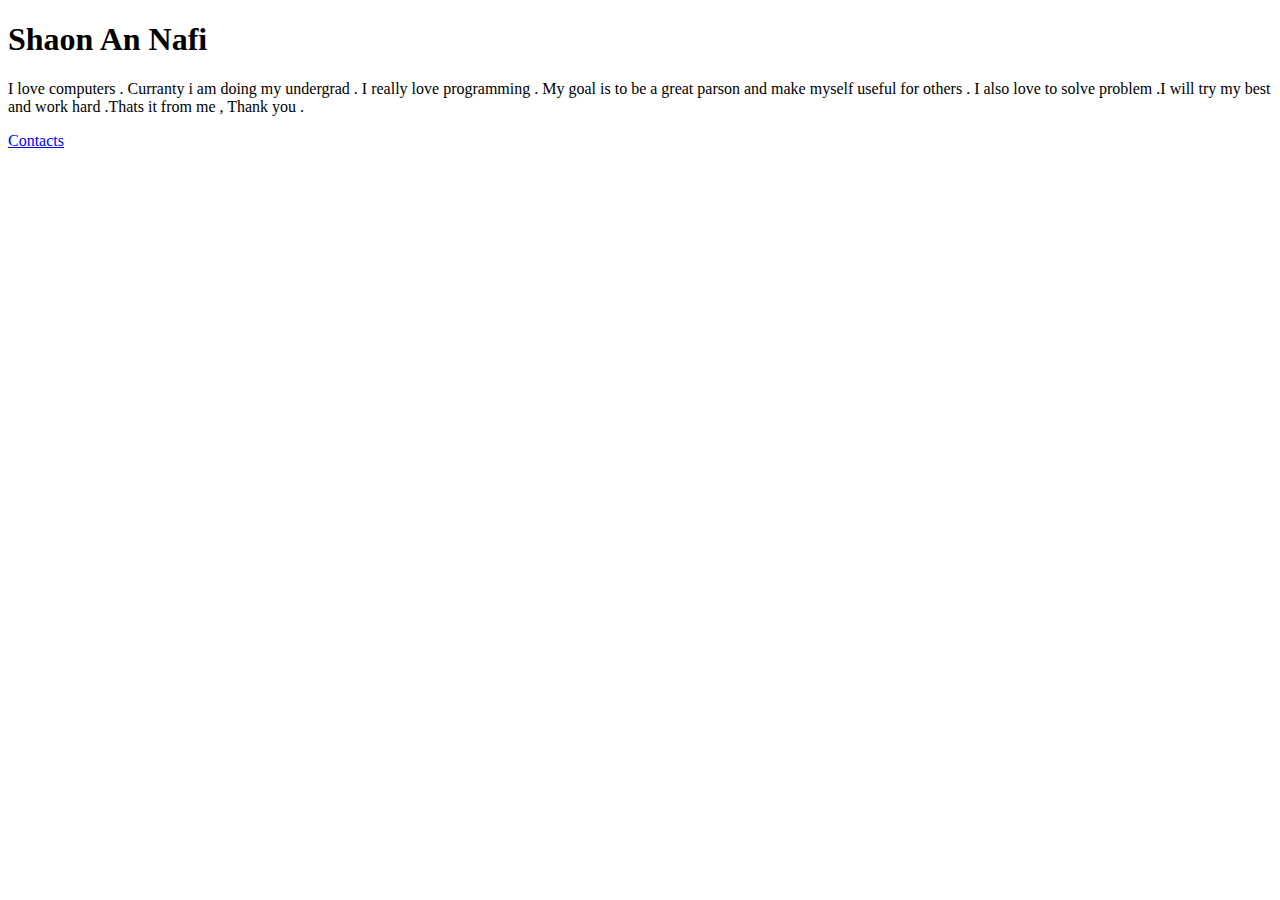
==== Project1/index.html @ b8b439b6 "update" ====
<!DOCTYPE html>
<html lang="en">
<head>
    <meta charset="UTF-8">
    <meta http-equiv="X-UA-Compatible" content="IE=edge">
    <meta name="viewport" content="width=device-width, initial-scale=1.0">
    <link rel="icon" type="icons" href="icons/profile.png">
    <title>Profile</title>
</head>
<body>
    <h1>Shaon An Nafi</h1>
    <p>I love computers . Curranty i am doing my undergrad . I really love programming . My goal is to be a great parson and make myself useful for others . I also love to solve problem .I will try my best and work hard .Thats it from me , Thank you .</p>
    <a href="Contacts.html">Contacts</a>
</body>
</html>
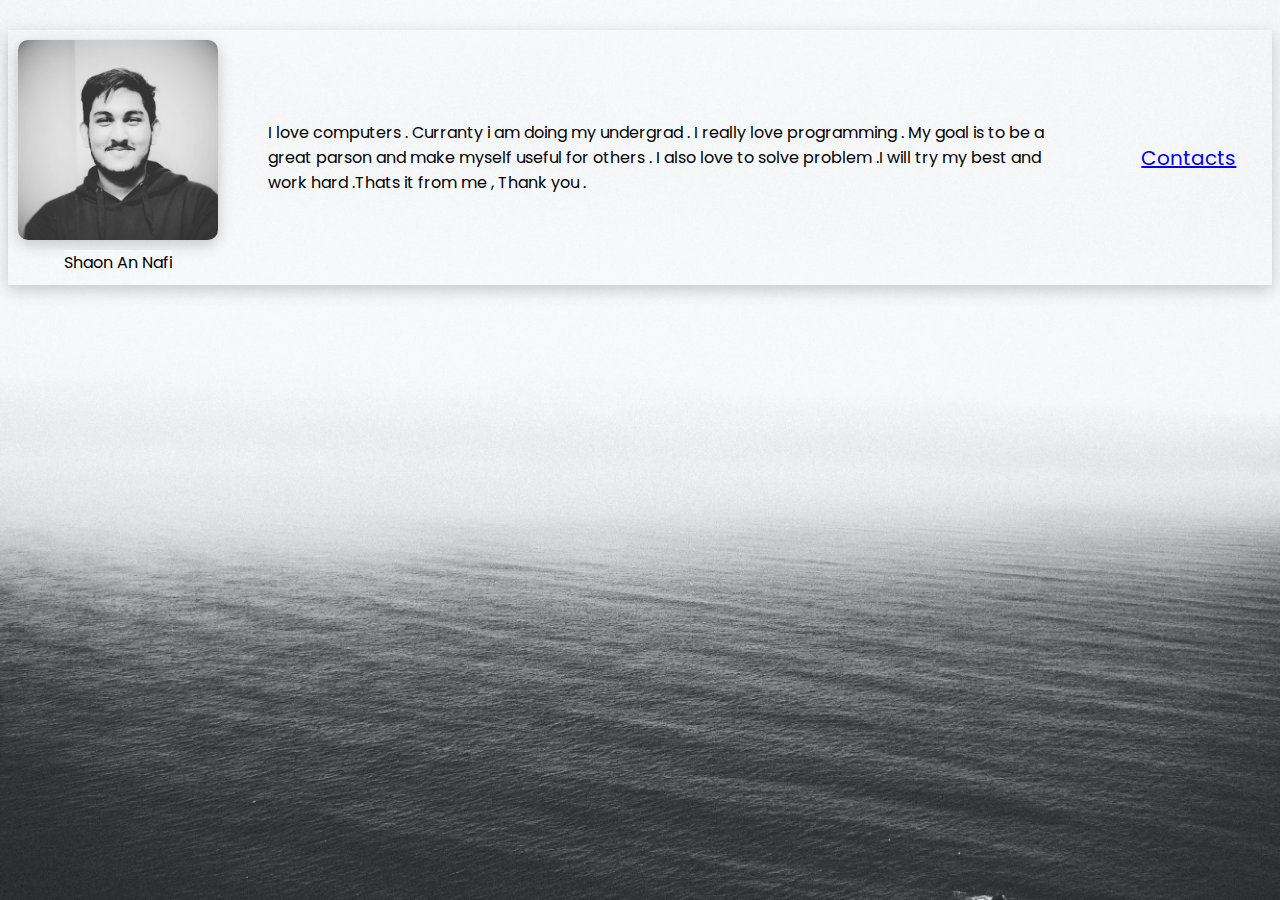
==== commit b67c6766: "mainPageDone" ====
--- a/Project1/index.html
+++ b/Project1/index.html
@@ -1,15 +1,31 @@
 <!DOCTYPE html>
 <html lang="en">
-<head>
-    <meta charset="UTF-8">
-    <meta http-equiv="X-UA-Compatible" content="IE=edge">
-    <meta name="viewport" content="width=device-width, initial-scale=1.0">
-    <link rel="icon" type="icons" href="icons/profile.png">
+  <head>
+    <meta charset="UTF-8" />
+    <meta http-equiv="X-UA-Compatible" content="IE=edge" />
+    <meta name="viewport" content="width=device-width, initial-scale=1.0" />
+    <link rel="shortcut icon" href="icons/contactsFavicon.png" type="image/x-icon">
     <title>Profile</title>
-</head>
-<body>
-    <h1>Shaon An Nafi</h1>
-    <p>I love computers . Curranty i am doing my undergrad . I really love programming . My goal is to be a great parson and make myself useful for others . I also love to solve problem .I will try my best and work hard .Thats it from me , Thank you .</p>
-    <a href="Contacts.html">Contacts</a>
-</body>
-</html>+    <link rel="stylesheet" href="css/style_front.css" />
+  </head>
+  <body >
+    <div class="container">
+      <div class="profile">
+        <img class="profile_picture" src="icons/profile_picture.jpg"alt="profile" />
+        <div class="profile_name">Shaon An Nafi</div>
+      </div>
+      <div class="textbox">
+        <p>
+            I love computers . Curranty i am doing my undergrad . I really love
+            programming . My goal is to be a great parson and make myself useful for
+            others . I also love to solve problem .I will try my best and work hard
+            .Thats it from me , Thank you .
+        </p>
+      </div>
+      <br>
+      <div class="con_button">
+        <a href="Contacts.html" target="_blank" >Contacts</a>
+      </div>
+    </div>
+  </body>
+</html>
--- a/Project1/css/style_front.css
+++ b/Project1/css/style_front.css
@@ -0,0 +1,59 @@
+@import url('https://fonts.googleapis.com/css2?family=Poppins:wght@300;500;600&display=swap');
+*{
+    font-family: Poppins, sans-serif;
+    background-image: url("/Project1/Images/background.jpg");
+    background-size: cover;
+    background-repeat: no-repeat;
+    background-attachment: fixed;
+    background-position: center;
+    padding: 0px;
+}
+.container{
+    /*border: 5px solid rgb(123, 229, 255);*/
+    width: 100%;
+    height: 100%;
+    margin-top: 30px;
+    display: flex;
+    flex-direction: row;
+    justify-content: center;
+    align-items: center;
+    background-color: #ffffff;
+    color: rgb(0, 0, 0);
+    box-shadow: 0 5px 15px rgb(0 0 0 / 0.2);
+}
+.profile_picture{
+    width: 200px;
+    height: 200px;
+    border-radius: 5%;
+    margin-bottom: 10px;
+    box-shadow: 0 5px 15px rgb(0 0 0 / 0.2);
+}
+.profile{
+    padding: 10px;
+    display: flex;
+    flex-direction: column;
+    justify-content: center;
+    align-items: center;
+    
+}
+.textbox{
+    padding: 20px;
+    margin: 20px;
+    width: 100%;
+    justify-content: center;
+    align-items: center;
+    
+}
+.con_button{
+    padding: 10px;
+    margin: auto;
+    margin: 10px;
+    height: 200px;
+    width: 200px;
+    display: flex;
+    flex-direction: column;
+    justify-content: center;
+    align-items: center;
+    font-size: 20px;
+    background-color: #93ccfb;
+}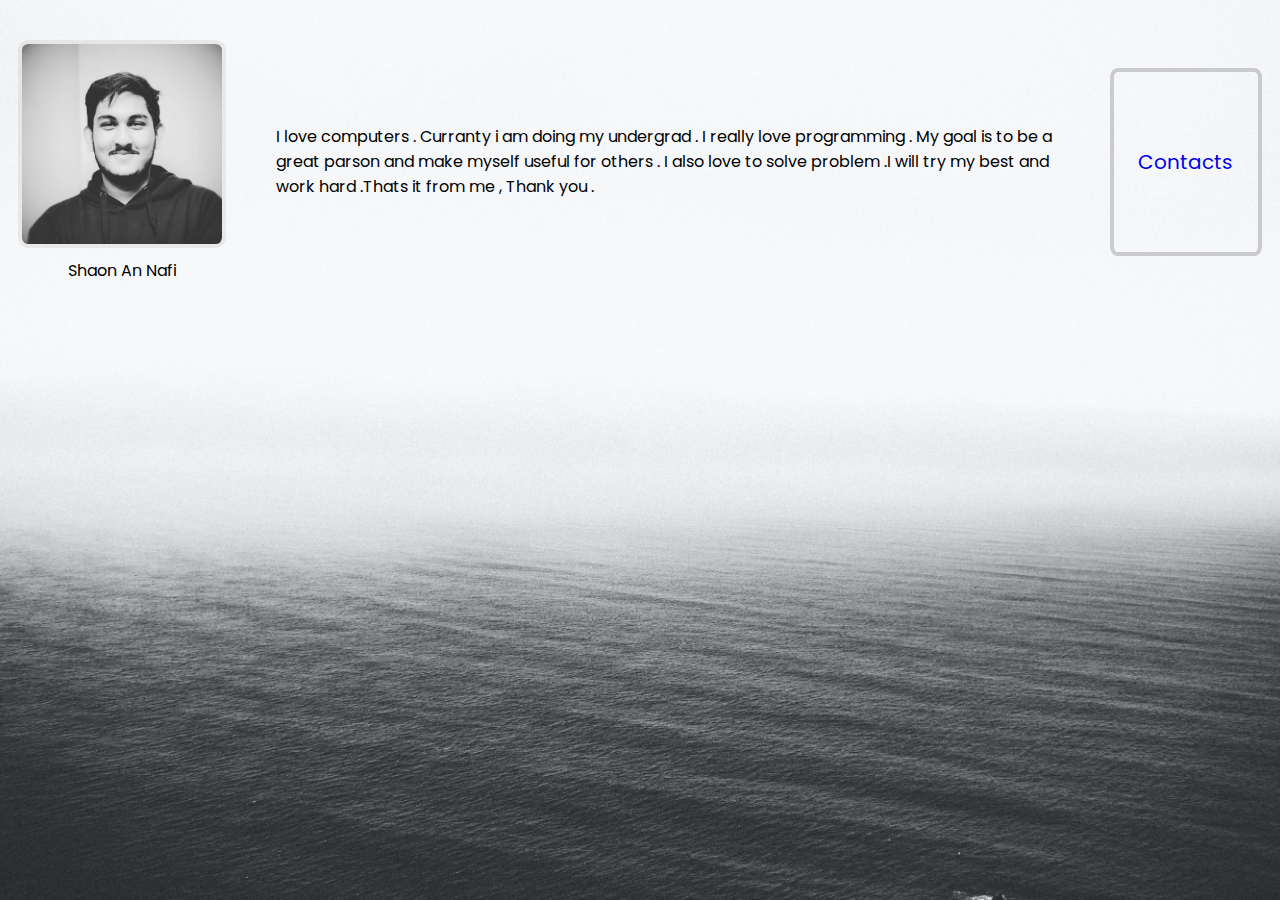
==== commit f42b3c9a: "contcats added" ====
--- a/Project1/index.html
+++ b/Project1/index.html
@@ -4,27 +4,35 @@
     <meta charset="UTF-8" />
     <meta http-equiv="X-UA-Compatible" content="IE=edge" />
     <meta name="viewport" content="width=device-width, initial-scale=1.0" />
-    <link rel="shortcut icon" href="icons/contactsFavicon.png" type="image/x-icon">
+    <link
+      rel="shortcut icon"
+      href="icons/contactsFavicon.png"
+      type="image/x-icon"
+    />
     <title>Profile</title>
     <link rel="stylesheet" href="css/style_front.css" />
   </head>
-  <body >
+  <body>
     <div class="container">
       <div class="profile">
-        <img class="profile_picture" src="icons/profile_picture.jpg"alt="profile" />
+        <img
+          class="profile_picture"
+          src="icons/profile_picture.jpg"
+          alt="profile"
+        />
         <div class="profile_name">Shaon An Nafi</div>
       </div>
       <div class="textbox">
         <p>
-            I love computers . Curranty i am doing my undergrad . I really love
-            programming . My goal is to be a great parson and make myself useful for
-            others . I also love to solve problem .I will try my best and work hard
-            .Thats it from me , Thank you .
+          I love computers . Curranty i am doing my undergrad . I really love
+          programming . My goal is to be a great parson and make myself useful
+          for others . I also love to solve problem .I will try my best and work
+          hard .Thats it from me , Thank you .
         </p>
       </div>
-      <br>
+      <br />
       <div class="con_button">
-        <a href="Contacts.html" target="_blank" >Contacts</a>
+        <a href="Contacts.html" target="_blank">Contacts</a>
       </div>
     </div>
   </body>
--- a/Project1/css/style_front.css
+++ b/Project1/css/style_front.css
@@ -1,5 +1,6 @@
 @import url('https://fonts.googleapis.com/css2?family=Poppins:wght@300;500;600&display=swap');
-*{
+
+* {
     font-family: Poppins, sans-serif;
     background-image: url("/Project1/Images/background.jpg");
     background-size: cover;
@@ -7,9 +8,12 @@
     background-attachment: fixed;
     background-position: center;
     padding: 0px;
+    text-decoration: none;
 }
-.container{
-    /*border: 5px solid rgb(123, 229, 255);*/
+
+.container {
+
+    /*border: 5px solid rgb(0, 0, 0);*/
     width: 100%;
     height: 100%;
     margin-top: 30px;
@@ -19,41 +23,48 @@
     align-items: center;
     background-color: #ffffff;
     color: rgb(0, 0, 0);
-    box-shadow: 0 5px 15px rgb(0 0 0 / 0.2);
 }
-.profile_picture{
+
+.profile_picture {
     width: 200px;
     height: 200px;
+    border: 4px solid hsla(0, 0%, 18%, 0.216);
     border-radius: 5%;
     margin-bottom: 10px;
-    box-shadow: 0 5px 15px rgb(0 0 0 / 0.2);
+    border: 4px solid hsla(0, 0%, 18%, 0.069);
 }
-.profile{
+
+
+.profile {
     padding: 10px;
     display: flex;
     flex-direction: column;
     justify-content: center;
     align-items: center;
-    
+
 }
-.textbox{
+
+.textbox {
     padding: 20px;
     margin: 20px;
     width: 100%;
     justify-content: center;
     align-items: center;
-    
+
 }
-.con_button{
+
+.con_button {
+    border: 4px solid hsla(0, 0%, 18%, 0.216);
+    background-color: #ffffff;
+    border-radius: 5%;
     padding: 10px;
     margin: auto;
     margin: 10px;
-    height: 200px;
+    height: 160px;
     width: 200px;
     display: flex;
     flex-direction: column;
     justify-content: center;
     align-items: center;
     font-size: 20px;
-    background-color: #93ccfb;
 }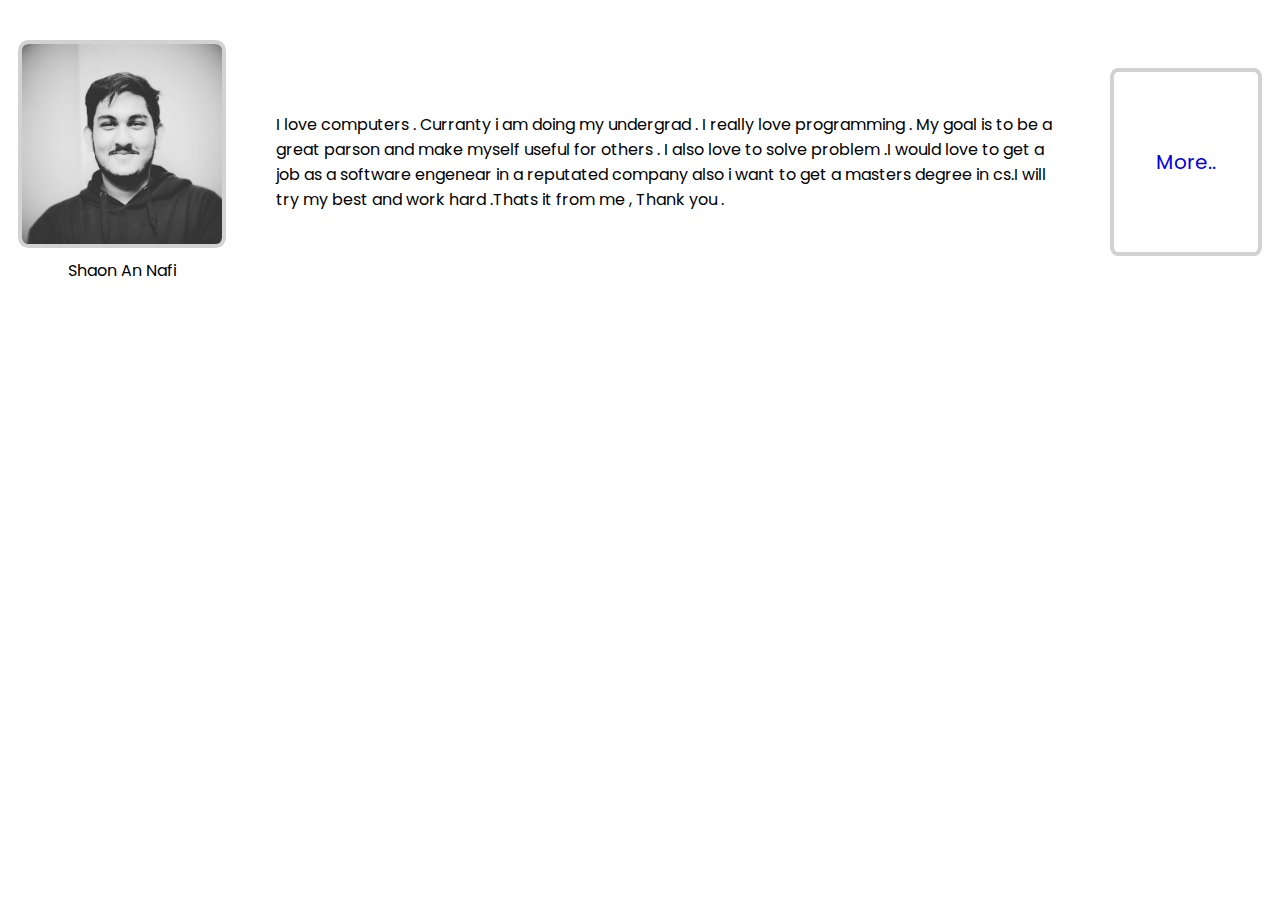
==== commit 132fbc08: "new changes" ====
--- a/Project1/index.html
+++ b/Project1/index.html
@@ -1,39 +1,35 @@
 <!DOCTYPE html>
 <html lang="en">
-  <head>
-    <meta charset="UTF-8" />
-    <meta http-equiv="X-UA-Compatible" content="IE=edge" />
-    <meta name="viewport" content="width=device-width, initial-scale=1.0" />
-    <link
-      rel="shortcut icon"
-      href="icons/contactsFavicon.png"
-      type="image/x-icon"
-    />
-    <title>Profile</title>
-    <link rel="stylesheet" href="css/style_front.css" />
-  </head>
-  <body>
-    <div class="container">
-      <div class="profile">
-        <img
-          class="profile_picture"
-          src="icons/profile_picture.jpg"
-          alt="profile"
-        />
-        <div class="profile_name">Shaon An Nafi</div>
-      </div>
-      <div class="textbox">
-        <p>
-          I love computers . Curranty i am doing my undergrad . I really love
-          programming . My goal is to be a great parson and make myself useful
-          for others . I also love to solve problem .I will try my best and work
-          hard .Thats it from me , Thank you .
-        </p>
-      </div>
-      <br />
-      <div class="con_button">
-        <a href="Contacts.html" target="_blank">Contacts</a>
-      </div>
+
+<head>
+  <meta charset="UTF-8" />
+  <meta http-equiv="X-UA-Compatible" content="IE=edge" />
+  <meta name="viewport" content="width=device-width, initial-scale=1.0" />
+  <link rel="shortcut icon" href="icons/contactsFavicon.png" type="image/x-icon" />
+  <title>Profile</title>
+  <link rel="stylesheet" href="css/style_front.css" />
+</head>
+
+<body>
+  <div class="container">
+    <div class="profile">
+      <img class="profile_picture" src="icons/profile_picture.jpg" alt="profile" />
+      <div class="profile_name">Shaon An Nafi</div>
     </div>
-  </body>
-</html>
+    <div class="textbox">
+      <p>
+        I love computers . Curranty i am doing my undergrad . I really love
+        programming . My goal is to be a great parson and make myself useful
+        for others . I also love to solve problem .I would love to get a job as a software engenear in a reputated
+        company also i want to get a masters degree in cs.I will try my best and work
+        hard .Thats it from me , Thank you .
+      </p>
+    </div>
+    <br />
+    <div class="con_button">
+      <a href="Contacts.html" target="_self">More..</a>
+    </div>
+  </div>
+</body>
+
+</html>--- a/Project1/css/style_front.css
+++ b/Project1/css/style_front.css
@@ -2,7 +2,7 @@
 
 * {
     font-family: Poppins, sans-serif;
-    background-image: url("/Project1/Images/background.jpg");
+    background-image: url("/SoftwareProject3/Project1/Images/background.jpg");
     background-size: cover;
     background-repeat: no-repeat;
     background-attachment: fixed;
@@ -31,7 +31,6 @@
     border: 4px solid hsla(0, 0%, 18%, 0.216);
     border-radius: 5%;
     margin-bottom: 10px;
-    border: 4px solid hsla(0, 0%, 18%, 0.069);
 }
 
 
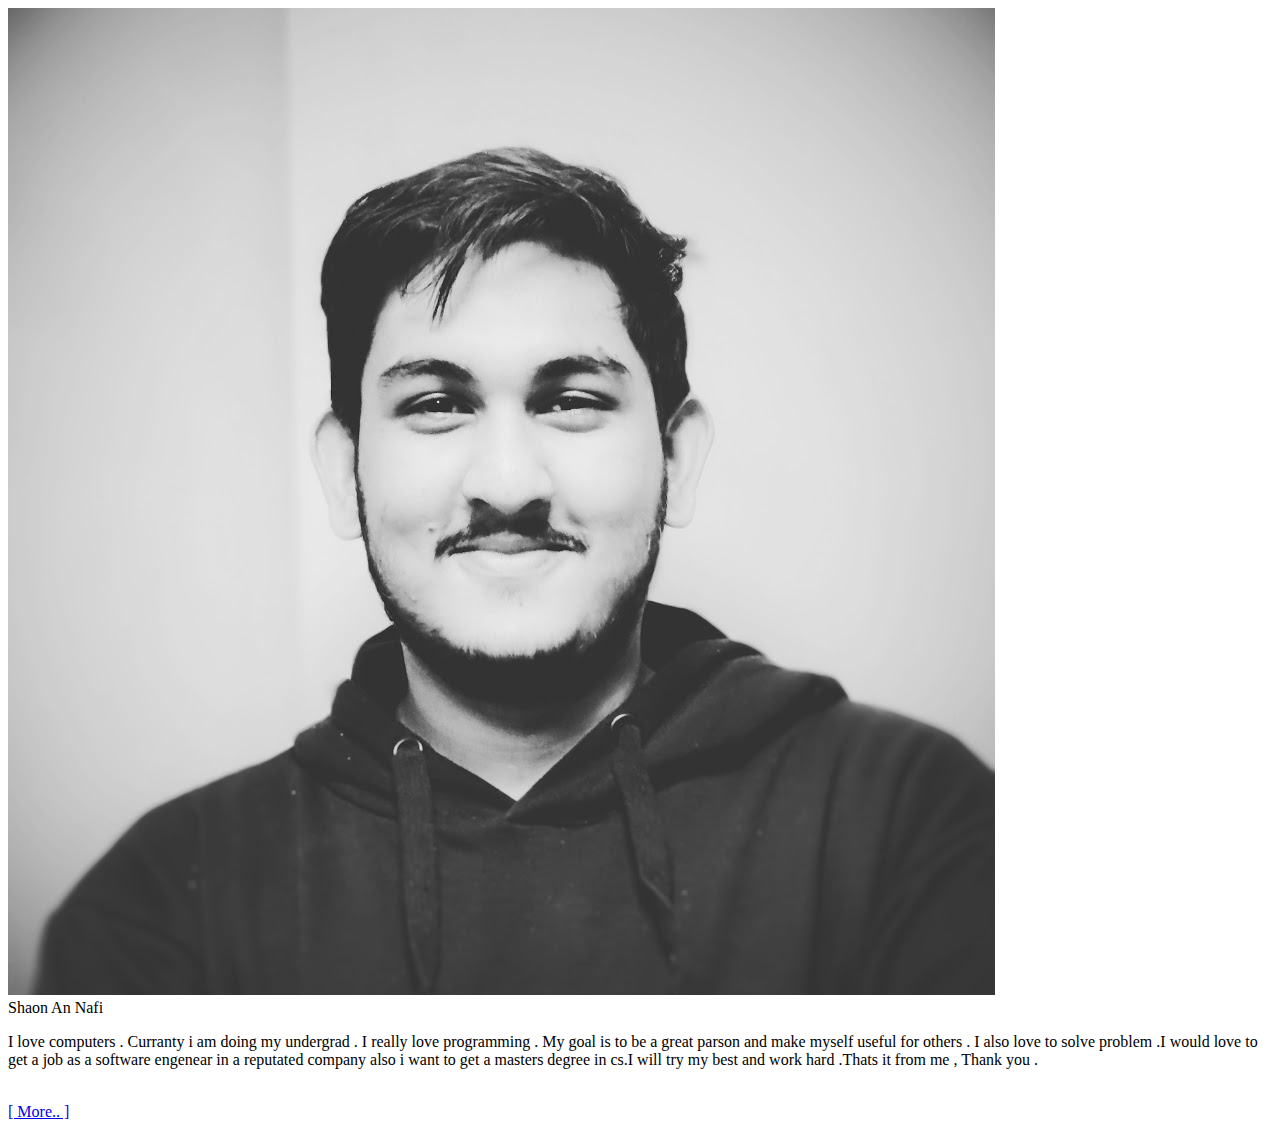
==== commit 5aa9b642: "adde fonts" ====
--- a/Project1/index.html
+++ b/Project1/index.html
@@ -7,7 +7,7 @@
   <meta name="viewport" content="width=device-width, initial-scale=1.0" />
   <link rel="shortcut icon" href="icons/contactsFavicon.png" type="image/x-icon" />
   <title>Profile</title>
-  <link rel="stylesheet" href="css/style_front.css" />
+  <link rel="stylesheet" href="Css/style_front.css" />
 </head>
 
 <body>
@@ -27,7 +27,7 @@
     </div>
     <br />
     <div class="con_button">
-      <a href="Contacts.html" target="_self">More..</a>
+      <a href="Contacts.html" target="_self">[ More.. ]</a>
     </div>
   </div>
 </body>
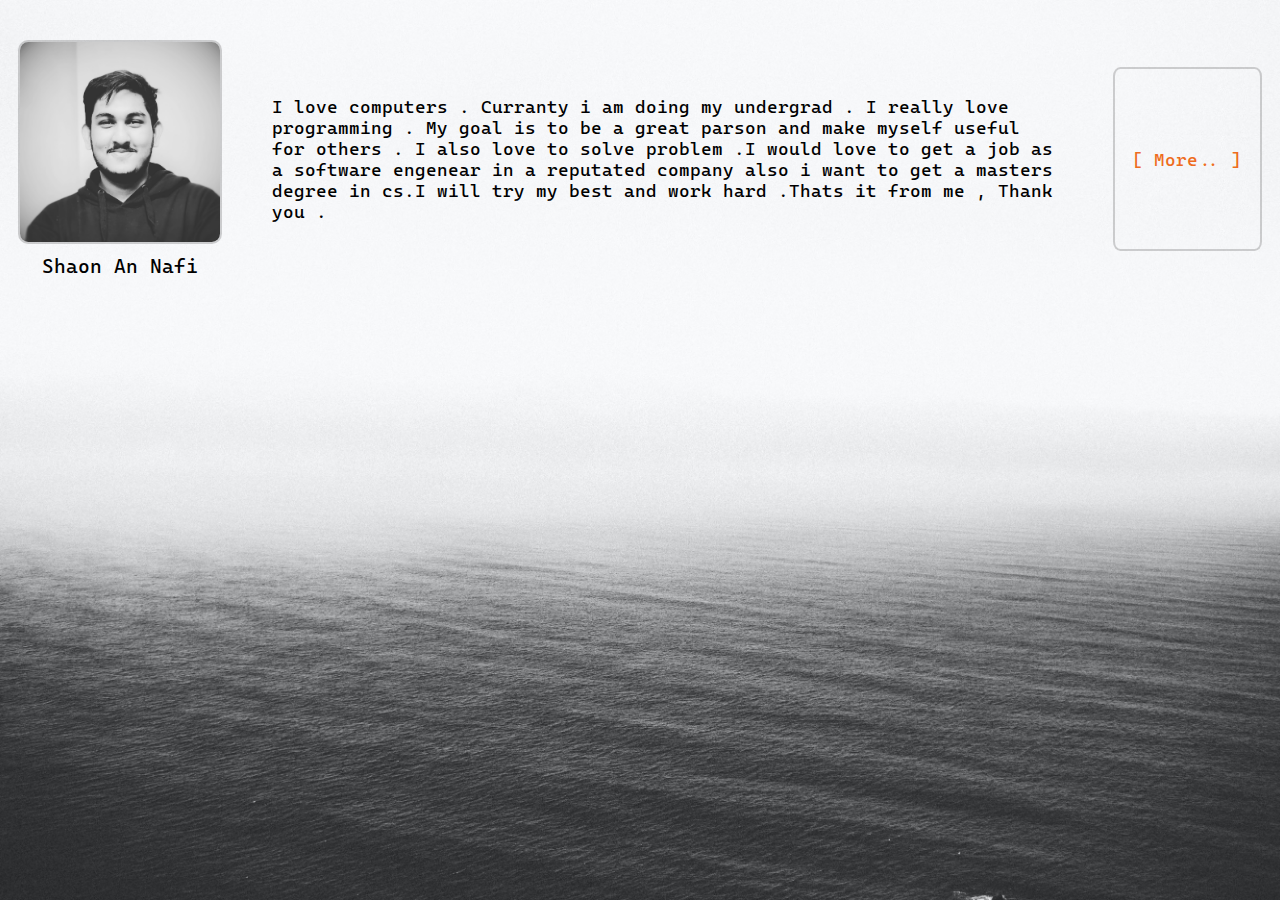
==== commit 903ccd1d: "added linux support" ====
--- a/Project1/index.html
+++ b/Project1/index.html
@@ -1,35 +1,45 @@
 <!DOCTYPE html>
 <html lang="en">
+  <head>
+    <meta charset="UTF-8" />
+    <meta http-equiv="X-UA-Compatible" content="IE=edge" />
+    <meta name="viewport" content="width=device-width, initial-scale=1.0" />
+    <link
+      rel="shortcut icon"
+      href="icons/contactsFavicon.png"
+      type="image/x-icon"
+    />
+    <title>Profile</title>
+    <!--- CSS if using windows --->
+    <!--<link rel="stylesheet" href="Css/style_front.css" /> -->
+    <!--- CSS if using linux --->
+    <link rel="stylesheet" href="/Project1/css/style_front.css" />
+  </head>
 
-<head>
-  <meta charset="UTF-8" />
-  <meta http-equiv="X-UA-Compatible" content="IE=edge" />
-  <meta name="viewport" content="width=device-width, initial-scale=1.0" />
-  <link rel="shortcut icon" href="icons/contactsFavicon.png" type="image/x-icon" />
-  <title>Profile</title>
-  <link rel="stylesheet" href="Css/style_front.css" />
-</head>
-
-<body>
-  <div class="container">
-    <div class="profile">
-      <img class="profile_picture" src="icons/profile_picture.jpg" alt="profile" />
-      <div class="profile_name">Shaon An Nafi</div>
+  <body>
+    <div class="container">
+      <div class="profile">
+        <img
+          class="profile_picture"
+          src="icons/profile_picture.jpg"
+          alt="profile"
+        />
+        <div class="profile_name">Shaon An Nafi</div>
+      </div>
+      <div class="textbox">
+        <p>
+          I love computers . Curranty i am doing my undergrad . I really love
+          programming . My goal is to be a great parson and make myself useful
+          for others . I also love to solve problem .I would love to get a job
+          as a software engenear in a reputated company also i want to get a
+          masters degree in cs.I will try my best and work hard .Thats it from
+          me , Thank you .
+        </p>
+      </div>
+      <br />
+      <div class="con_button">
+        <a href="Contacts.html" target="_self">[ More.. ]</a>
+      </div>
     </div>
-    <div class="textbox">
-      <p>
-        I love computers . Curranty i am doing my undergrad . I really love
-        programming . My goal is to be a great parson and make myself useful
-        for others . I also love to solve problem .I would love to get a job as a software engenear in a reputated
-        company also i want to get a masters degree in cs.I will try my best and work
-        hard .Thats it from me , Thank you .
-      </p>
-    </div>
-    <br />
-    <div class="con_button">
-      <a href="Contacts.html" target="_self">[ More.. ]</a>
-    </div>
-  </div>
-</body>
-
-</html>+  </body>
+</html>
--- a/Project1/css/style_front.css
+++ b/Project1/css/style_front.css
@@ -0,0 +1,132 @@
+@import url('https://fonts.googleapis.com/css2?family=Poppins:wght@300;500;600&display=swap');
+
+/* uncomment if using windows */
+/* @font-face {
+    font-family: "SourceCodePro";
+    src: url("/SoftwareProject3/Project1/Fonts/source-code-pro/SourceCodePro-Regular.otf")
+}
+@font-face {
+    font-family: "CascadiaCode";
+    src: url("/SoftwareProject3/Project1/Fonts/cascadia-code/Cascadia.ttf")
+}
+@font-face {
+    font-family: "JetbriansMono";
+    src: url("/SoftwareProject3/Project1/Fonts/JetBrainsMono-2.242/fonts/webfonts/JetBrainsMono-Regular.woff2")
+}
+@font-face {
+    font-family: "NotoMono";
+    src: url("/SoftwareProject3/Project1/Fonts/noto-mono/NotoMono-Regular.ttf")
+} */
+/* uncomment if using linux */
+@font-face {
+    font-family: "SourceCodePro";
+    src: url("/Project1/Fonts/source-code-pro/SourceCodePro-Regular.otf")
+}
+
+@font-face {
+    font-family: "CascadiaCode";
+    src: url("/Project1/Fonts/cascadia-code/Cascadia.ttf")
+}
+
+@font-face {
+    font-family: "JetbriansMono";
+    src: url("/Project1/Fonts/JetBrainsMono-2.242/fonts/webfonts/JetBrainsMono-Regular.woff2")
+}
+
+@font-face {
+    font-family: "NotoMono";
+    src: url("/Project1/Fonts/noto-mono/NotoMono-Regular.ttf")
+}
+
+* {
+    font-family: CascadiaCode, Poppins, sans-serif;
+    font-size: large;
+    /* uncomment if using windows */
+    /* background-image: url("/SoftwareProject3/Project1/Images/background.jpg"); */
+    /* uncomment if using linux */
+    background-image: url("/Project1/Images/background.jpg");
+    background-size: cover;
+    background-repeat: no-repeat;
+    background-attachment: fixed;
+    background-position: center;
+    padding: 0px;
+    text-decoration: none;
+}
+
+
+.container {
+
+    /*border: 5px solid rgb(0, 0, 0);*/
+    width: 100%;
+    height: 100%;
+    margin-top: 30px;
+    display: flex;
+    flex-direction: row;
+    justify-content: center;
+    align-items: center;
+    background-color: #ffffff;
+    color: rgb(0, 0, 0);
+}
+
+.profile_picture {
+    width: 200px;
+    height: 200px;
+    border: 2px solid hsla(0, 0%, 18%, 0.216);
+    border-radius: 5%;
+    margin-bottom: 10px;
+}
+
+
+.profile {
+    padding: 10px;
+    display: flex;
+    flex-direction: column;
+    justify-content: center;
+    align-items: center;
+
+}
+
+.textbox {
+
+    font-family: CascadiaCode, Poppins, sans-serif;
+    padding: 20px;
+    margin: 20px;
+    width: 100%;
+    justify-content: center;
+    align-items: center;
+
+}
+
+.con_button {
+    border: 2px solid hsla(0, 0%, 18%, 0.216);
+    background-color: #ffffff;
+    border-radius: 5%;
+    padding: 10px;
+    margin: auto;
+    margin: 10px;
+    height: 160px;
+    width: 200px;
+    display: flex;
+    flex-direction: column;
+    justify-content: center;
+    align-items: center;
+    font-size: 20px;
+}
+
+.profile_name {
+    font-family: CascadiaCode, Poppins, sans-serif;
+    font-size: 20px;
+}
+
+a {
+    text-decoration: none;
+    color: #ee6c20;
+}
+
+a:hover {
+
+    text-decoration: underline;
+    color: #296af7;
+    cursor: pointer;
+    font-family: CascadiaCode;
+}